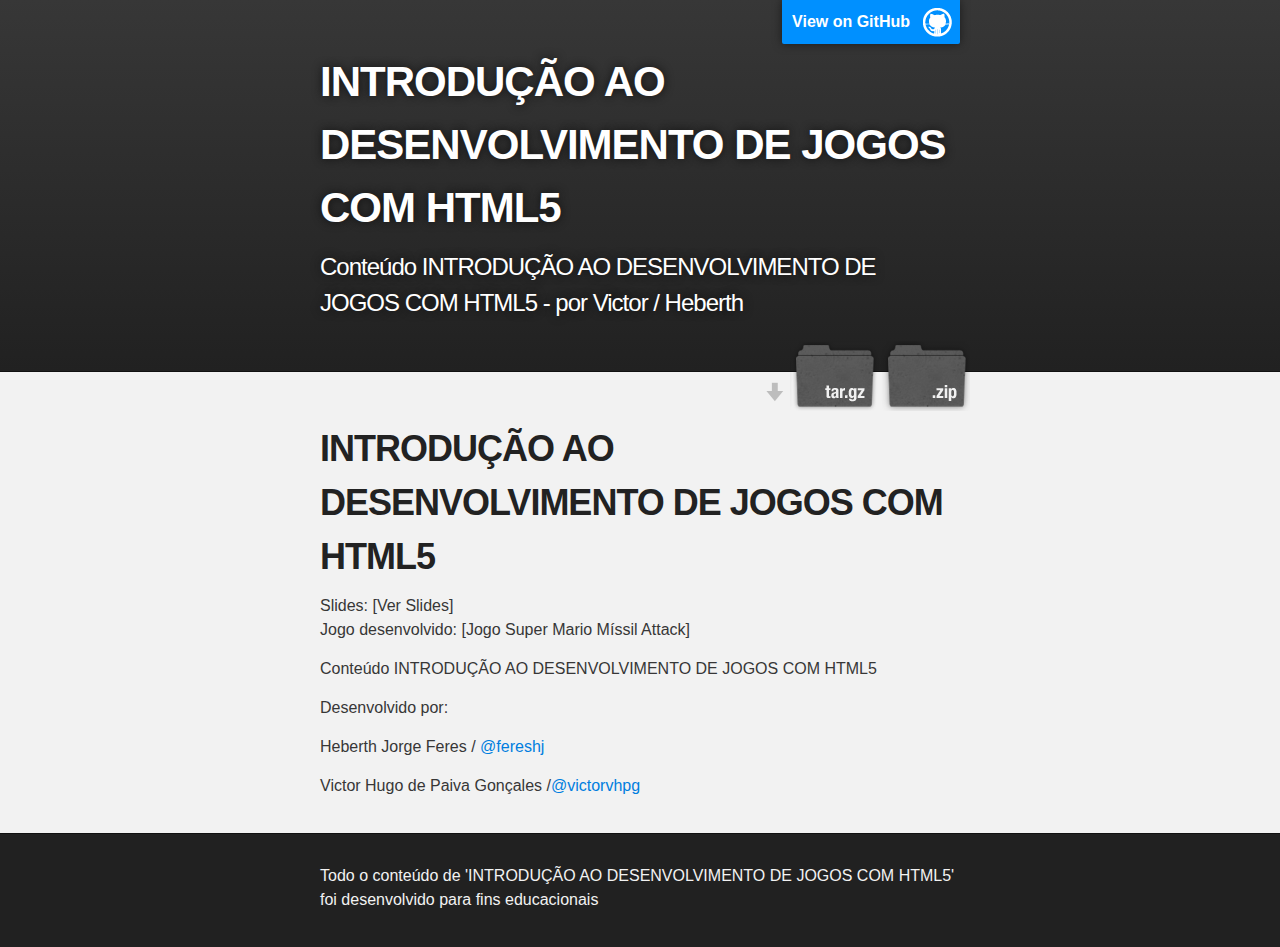
==== index.html @ e9824809 "......" ====
<!DOCTYPE html>
<html>

  <head>
    <meta charset='utf-8' />
    <meta http-equiv="X-UA-Compatible" content="chrome=1" />
    <meta name="description" content=" INTRODUÇÃO AO DESENVOLVIMENTO DE JOGOS COM HTML5 : Conteúdo INTRODUÇÃO AO DESENVOLVIMENTO DE JOGOS COM HTML5 - por Victor / Heberth" />

    <link rel="stylesheet" type="text/css" media="screen" href="stylesheets/stylesheet.css">

    <title> INTRODUÇÃO AO DESENVOLVIMENTO DE JOGOS COM HTML5</title>
  </head>

  <body>

    <!-- HEADER -->
    <div id="header_wrap" class="outer">
        <header class="inner">
          <a id="forkme_banner" href="https://github.com/codigos-aleatorios/jogosHTML5">View on GitHub</a>

          <h1 id="project_title"> INTRODUÇÃO AO DESENVOLVIMENTO DE JOGOS COM HTML5</h1>
          <h2 id="project_tagline">Conteúdo INTRODUÇÃO AO DESENVOLVIMENTO DE JOGOS COM HTML5 - por Victor / Heberth</h2>

            <section id="downloads">
              <a class="zip_download_link" href="https://github.com/codigos-aleatorios/jogosHTML5/zipball/master">Download this project as a .zip file</a>
              <a class="tar_download_link" href="https://github.com/codigos-aleatorios/jogosHTML5/tarball/master">Download this project as a tar.gz file</a>
            </section>
        </header>
    </div>

    <!-- MAIN CONTENT -->
    <div id="main_content_wrap" class="outer">
      <section id="main_content" class="inner">
        <h1>INTRODUÇÃO AO DESENVOLVIMENTO DE JOGOS COM HTML5 </h1>

		
		<p>
				Slides: <a href="http://codigos-aleatorios.github.io/jogosHTML5/MarioMissilAttack/index.html"></a>[Ver Slides]<br />

				Jogo desenvolvido: <a href="http://codigos-aleatorios.github.io/jogosHTML5/slides/index.html"></a>[Jogo Super Mario Míssil Attack]<br />
		</p>
		
		
		
		
<p>Conteúdo INTRODUÇÃO AO DESENVOLVIMENTO DE JOGOS COM HTML5 </p>

<p>Desenvolvido por:</p>

<p>Heberth Jorge Feres /  <a href="https://twitter.com/fereshj">@fereshj </a></p>

<p>Victor Hugo de Paiva Gonçales /<a href="https://twitter.com/victorvhpg">@victorvhpg</a></p>
      </section>
    </div>
  
    <!-- FOOTER  -->
    <div id="footer_wrap" class="outer">
      <footer class="inner">
	  
        <p class="copyright"> Todo o conteúdo  de 'INTRODUÇÃO AO DESENVOLVIMENTO DE JOGOS COM HTML5' foi desenvolvido para fins educacionais</p>
         
      </footer>
    </div>

    

  </body>
</html>
---- stylesheets/stylesheet.css ----
/*******************************************************************************
Slate Theme for GitHub Pages
by Jason Costello, @jsncostello
*******************************************************************************/

@import url(pygment_trac.css);

/*******************************************************************************
MeyerWeb Reset
*******************************************************************************/

html, body, div, span, applet, object, iframe,
h1, h2, h3, h4, h5, h6, p, blockquote, pre,
a, abbr, acronym, address, big, cite, code,
del, dfn, em, img, ins, kbd, q, s, samp,
small, strike, strong, sub, sup, tt, var,
b, u, i, center,
dl, dt, dd, ol, ul, li,
fieldset, form, label, legend,
table, caption, tbody, tfoot, thead, tr, th, td,
article, aside, canvas, details, embed,
figure, figcaption, footer, header, hgroup,
menu, nav, output, ruby, section, summary,
time, mark, audio, video {
  margin: 0;
  padding: 0;
  border: 0;
  font: inherit;
  vertical-align: baseline;
}

/* HTML5 display-role reset for older browsers */
article, aside, details, figcaption, figure,
footer, header, hgroup, menu, nav, section {
  display: block;
}

ol, ul {
  list-style: none;
}

blockquote, q {
}

table {
  border-collapse: collapse;
  border-spacing: 0;
}

a:focus {
  outline: none;
}

/*******************************************************************************
Theme Styles
*******************************************************************************/

body {
  box-sizing: border-box;
  color:#373737;
  background: #212121;
  font-size: 16px;
  font-family: 'Myriad Pro', Calibri, Helvetica, Arial, sans-serif;
  line-height: 1.5;
  -webkit-font-smoothing: antialiased;
}

h1, h2, h3, h4, h5, h6 {
  margin: 10px 0;
  font-weight: 700;
  color:#222222;
  font-family: 'Lucida Grande', 'Calibri', Helvetica, Arial, sans-serif;
  letter-spacing: -1px;
}

h1 {
  font-size: 36px;
  font-weight: 700;
}

h2 {
  padding-bottom: 10px;
  font-size: 32px;
  background: url('../images/bg_hr.png') repeat-x bottom;
}

h3 {
  font-size: 24px;
}

h4 {
  font-size: 21px;
}

h5 {
  font-size: 18px;
}

h6 {
  font-size: 16px;
}

p {
  margin: 10px 0 15px 0;
}

footer p {
  color: #f2f2f2;
}

a {
  text-decoration: none;
  color: #007edf;
  text-shadow: none;

  transition: color 0.5s ease;
  transition: text-shadow 0.5s ease;
  -webkit-transition: color 0.5s ease;
  -webkit-transition: text-shadow 0.5s ease;
  -moz-transition: color 0.5s ease;
  -moz-transition: text-shadow 0.5s ease;
  -o-transition: color 0.5s ease;
  -o-transition: text-shadow 0.5s ease;
  -ms-transition: color 0.5s ease;
  -ms-transition: text-shadow 0.5s ease;
}

#main_content a:hover {
  color: #0069ba;
  text-shadow: #0090ff 0px 0px 2px;
}

footer a:hover {
  color: #43adff;
  text-shadow: #0090ff 0px 0px 2px;
}

em {
  font-style: italic;
}

strong {
  font-weight: bold;
}

img {
  position: relative;
  margin: 0 auto;
  max-width: 739px;
  padding: 5px;
  margin: 10px 0 10px 0;
  border: 1px solid #ebebeb;

  box-shadow: 0 0 5px #ebebeb;
  -webkit-box-shadow: 0 0 5px #ebebeb;
  -moz-box-shadow: 0 0 5px #ebebeb;
  -o-box-shadow: 0 0 5px #ebebeb;
  -ms-box-shadow: 0 0 5px #ebebeb;
}

pre, code {
  width: 100%;
  color: #222;
  background-color: #fff;

  font-family: Monaco, "Bitstream Vera Sans Mono", "Lucida Console", Terminal, monospace;
  font-size: 14px;

  border-radius: 2px;
  -moz-border-radius: 2px;
  -webkit-border-radius: 2px;



}

pre {
  width: 100%;
  padding: 10px;
  box-shadow: 0 0 10px rgba(0,0,0,.1);
  overflow: auto;
}

code {
  padding: 3px;
  margin: 0 3px;
  box-shadow: 0 0 10px rgba(0,0,0,.1);
}

pre code {
  display: block;
  box-shadow: none;
}

blockquote {
  color: #666;
  margin-bottom: 20px;
  padding: 0 0 0 20px;
  border-left: 3px solid #bbb;
}

ul, ol, dl {
  margin-bottom: 15px
}

ul li {
  list-style: inside;
  padding-left: 20px;
}

ol li {
  list-style: decimal inside;
  padding-left: 20px;
}

dl dt {
  font-weight: bold;
}

dl dd {
  padding-left: 20px;
  font-style: italic;
}

dl p {
  padding-left: 20px;
  font-style: italic;
}

hr {
  height: 1px;
  margin-bottom: 5px;
  border: none;
  background: url('../images/bg_hr.png') repeat-x center;
}

table {
  border: 1px solid #373737;
  margin-bottom: 20px;
  text-align: left;
 }

th {
  font-family: 'Lucida Grande', 'Helvetica Neue', Helvetica, Arial, sans-serif;
  padding: 10px;
  background: #373737;
  color: #fff;
 }

td {
  padding: 10px;
  border: 1px solid #373737;
 }

form {
  background: #f2f2f2;
  padding: 20px;
}

img {
  width: 100%;
  max-width: 100%;
}

/*******************************************************************************
Full-Width Styles
*******************************************************************************/

.outer {
  width: 100%;
}

.inner {
  position: relative;
  max-width: 640px;
  padding: 20px 10px;
  margin: 0 auto;
}

#forkme_banner {
  display: block;
  position: absolute;
  top:0;
  right: 10px;
  z-index: 10;
  padding: 10px 50px 10px 10px;
  color: #fff;
  background: url('../images/blacktocat.png') #0090ff no-repeat 95% 50%;
  font-weight: 700;
  box-shadow: 0 0 10px rgba(0,0,0,.5);
  border-bottom-left-radius: 2px;
  border-bottom-right-radius: 2px;
}

#header_wrap {
  background: #212121;
  background: -moz-linear-gradient(top, #373737, #212121);
  background: -webkit-linear-gradient(top, #373737, #212121);
  background: -ms-linear-gradient(top, #373737, #212121);
  background: -o-linear-gradient(top, #373737, #212121);
  background: linear-gradient(top, #373737, #212121);
}

#header_wrap .inner {
  padding: 50px 10px 30px 10px;
}

#project_title {
  margin: 0;
  color: #fff;
  font-size: 42px;
  font-weight: 700;
  text-shadow: #111 0px 0px 10px;
}

#project_tagline {
  color: #fff;
  font-size: 24px;
  font-weight: 300;
  background: none;
  text-shadow: #111 0px 0px 10px;
}

#downloads {
  position: absolute;
  width: 210px;
  z-index: 10;
  bottom: -40px;
  right: 0;
  height: 70px;
  background: url('../images/icon_download.png') no-repeat 0% 90%;
}

.zip_download_link {
  display: block;
  float: right;
  width: 90px;
  height:70px;
  text-indent: -5000px;
  overflow: hidden;
  background: url(../images/sprite_download.png) no-repeat bottom left;
}

.tar_download_link {
  display: block;
  float: right;
  width: 90px;
  height:70px;
  text-indent: -5000px;
  overflow: hidden;
  background: url(../images/sprite_download.png) no-repeat bottom right;
  margin-left: 10px;
}

.zip_download_link:hover {
  background: url(../images/sprite_download.png) no-repeat top left;
}

.tar_download_link:hover {
  background: url(../images/sprite_download.png) no-repeat top right;
}

#main_content_wrap {
  background: #f2f2f2;
  border-top: 1px solid #111;
  border-bottom: 1px solid #111;
}

#main_content {
  padding-top: 40px;
}

#footer_wrap {
  background: #212121;
}



/*******************************************************************************
Small Device Styles
*******************************************************************************/

@media screen and (max-width: 480px) {
  body {
    font-size:14px;
  }

  #downloads {
    display: none;
  }

  .inner {
    min-width: 320px;
    max-width: 480px;
  }

  #project_title {
  font-size: 32px;
  }

  h1 {
    font-size: 28px;
  }

  h2 {
    font-size: 24px;
  }

  h3 {
    font-size: 21px;
  }

  h4 {
    font-size: 18px;
  }

  h5 {
    font-size: 14px;
  }

  h6 {
    font-size: 12px;
  }

  code, pre {
    min-width: 320px;
    max-width: 480px;
    font-size: 11px;
  }

}
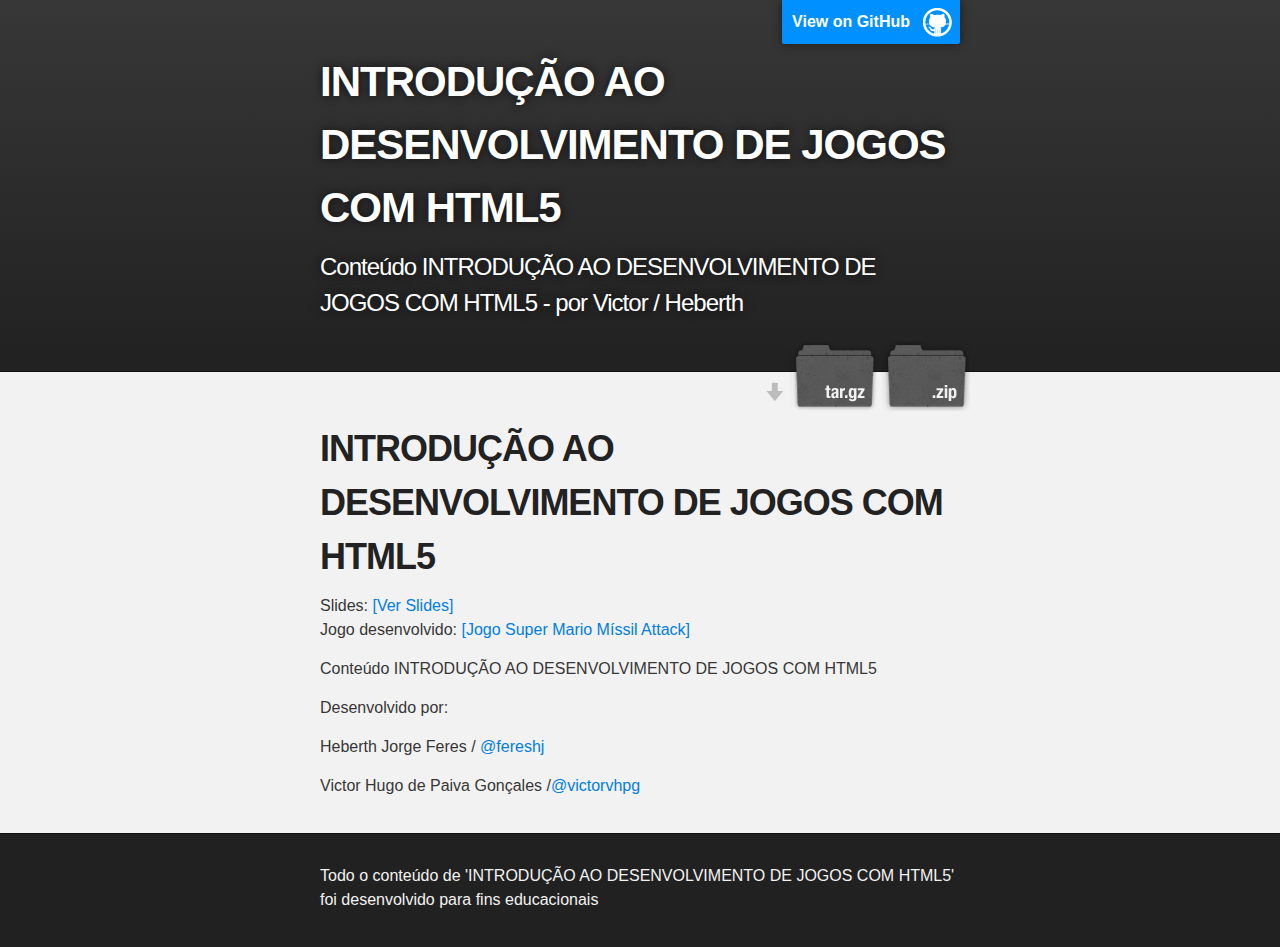
==== commit c5e925c4: ";mais um server :)" ====
--- a/index.html
+++ b/index.html
@@ -35,9 +35,9 @@
 
 		
 		<p>
-				Slides: <a href="http://codigos-aleatorios.github.io/jogosHTML5/MarioMissilAttack/index.html"></a>[Ver Slides]<br />
+				Slides: <a href="http://codigos-aleatorios.github.io/jogosHTML5/MarioMissilAttack/index.html">[Ver Slides]</a><br />
 
-				Jogo desenvolvido: <a href="http://codigos-aleatorios.github.io/jogosHTML5/slides/index.html"></a>[Jogo Super Mario Míssil Attack]<br />
+				Jogo desenvolvido: <a href="http://codigos-aleatorios.github.io/jogosHTML5/slides/index.html">[Jogo Super Mario Míssil Attack]</a><br />
 		</p>
 		
 		
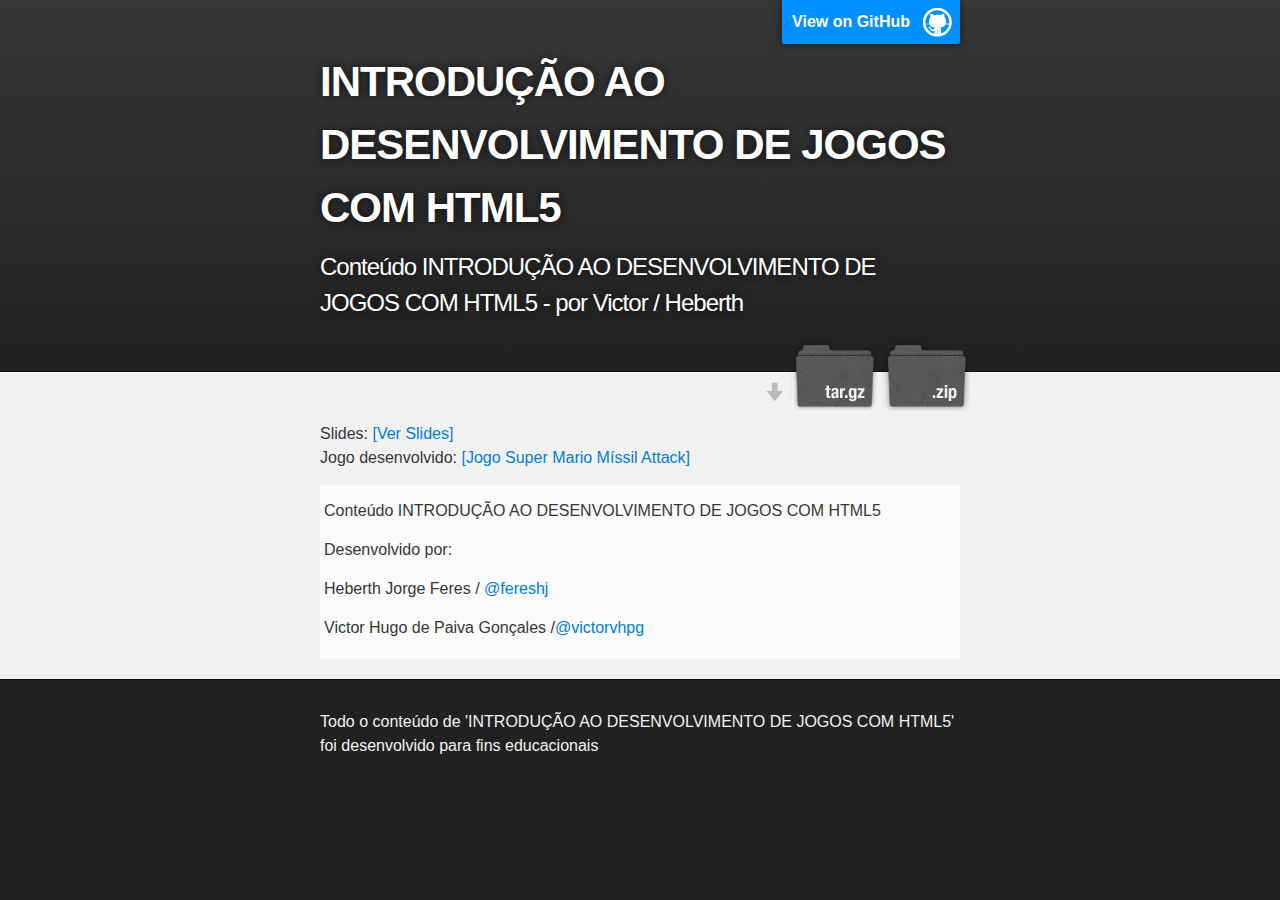
==== commit 1863a442: "......" ====
--- a/index.html
+++ b/index.html
@@ -31,7 +31,7 @@
     <!-- MAIN CONTENT -->
     <div id="main_content_wrap" class="outer">
       <section id="main_content" class="inner">
-        <h1>INTRODUÇÃO AO DESENVOLVIMENTO DE JOGOS COM HTML5 </h1>
+       
 
 		
 		<p>
@@ -42,14 +42,16 @@
 		
 		
 		
-		
-<p>Conteúdo INTRODUÇÃO AO DESENVOLVIMENTO DE JOGOS COM HTML5 </p>
+			<div style="padding:4px;background-color:#fafafa">
+			<p>Conteúdo INTRODUÇÃO AO DESENVOLVIMENTO DE JOGOS COM HTML5 </p>
 
-<p>Desenvolvido por:</p>
+			<p>Desenvolvido por:</p>
 
-<p>Heberth Jorge Feres /  <a href="https://twitter.com/fereshj">@fereshj </a></p>
+			<p>Heberth Jorge Feres /  <a href="https://twitter.com/fereshj">@fereshj </a></p>
 
-<p>Victor Hugo de Paiva Gonçales /<a href="https://twitter.com/victorvhpg">@victorvhpg</a></p>
+			<p>Victor Hugo de Paiva Gonçales /<a href="https://twitter.com/victorvhpg">@victorvhpg</a></p>
+
+			</div>
       </section>
     </div>
   
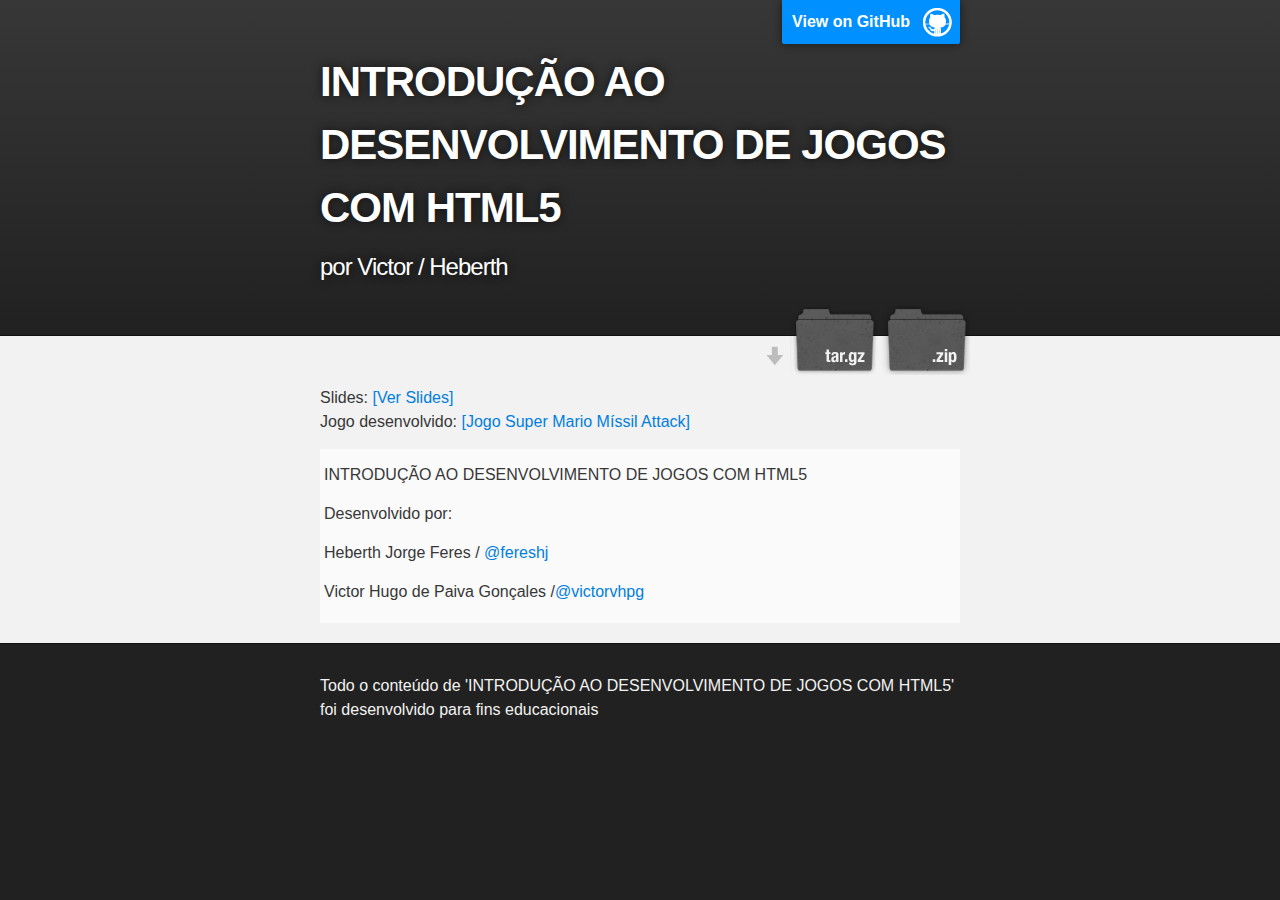
==== commit 2afdfb47: "mais 1 server :)" ====
--- a/index.html
+++ b/index.html
@@ -19,7 +19,7 @@
           <a id="forkme_banner" href="https://github.com/codigos-aleatorios/jogosHTML5">View on GitHub</a>
 
           <h1 id="project_title"> INTRODUÇÃO AO DESENVOLVIMENTO DE JOGOS COM HTML5</h1>
-          <h2 id="project_tagline">Conteúdo INTRODUÇÃO AO DESENVOLVIMENTO DE JOGOS COM HTML5 - por Victor / Heberth</h2>
+          <h2 id="project_tagline"> por Victor / Heberth</h2>
 
             <section id="downloads">
               <a class="zip_download_link" href="https://github.com/codigos-aleatorios/jogosHTML5/zipball/master">Download this project as a .zip file</a>
@@ -43,7 +43,7 @@
 		
 		
 			<div style="padding:4px;background-color:#fafafa">
-			<p>Conteúdo INTRODUÇÃO AO DESENVOLVIMENTO DE JOGOS COM HTML5 </p>
+			<p> INTRODUÇÃO AO DESENVOLVIMENTO DE JOGOS COM HTML5 </p>
 
 			<p>Desenvolvido por:</p>
 
